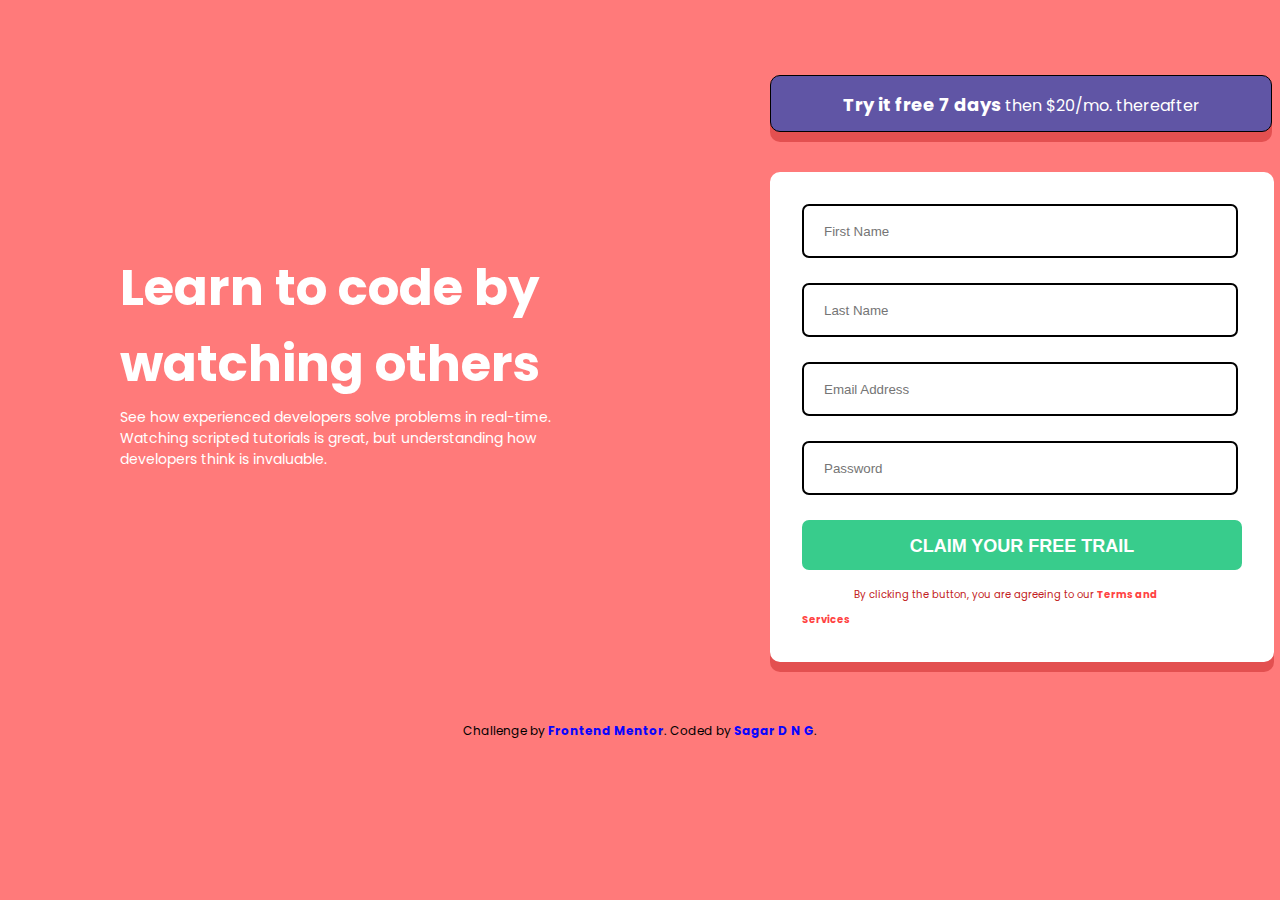
==== index.html @ abdc55f6 "Rename index.html.html to index.html" ====
<!DOCTYPE html>
<html lang="en">
<head>
  <meta charset="UTF-8">
  <meta name="viewport" content="width=device-width, initial-scale=1.0"> <!-- displays site properly based on user's device -->

  <link rel="icon" type="image/png" sizes="32x32" href="./images/favicon-32x32.png">
  <link rel="stylesheet" href="Task-2.1.css">

  <link rel="preconnect" href="https://fonts.googleapis.com">
  <link rel="preconnect" href="https://fonts.gstatic.com" crossorigin>
  <link href="https://fonts.googleapis.com/css2?family=Poppins:wght@400;500;600;700&display=swap" rel="stylesheet">
  <link href="https://fonts.googleapis.com/css2?family=Poppins:ital,wght@1,700&display=swap" rel="stylesheet">
  
  <title>Task-2 || Intro component with sign up form || SagarDNG</title>  
</head>

<body>
  
  <h2>Learn to code by <br> watching others</h2>

  <main>See how experienced developers solve problems in real-time.<br> 
    Watching scripted tutorials is great, 
    but understanding how <br> 
    developers think is invaluable. </main>

    <div> <span style="font-weight: 700;font-size: 18px">Try it free 7 days </span>then $20/mo. thereafter
    </div>

    <form id="signup" method="post">
      <input type="text"     id="fname" name="fname" placeholder="First Name"> <br><br>
      <input type="text"     id="lname" name="lname" placeholder="Last Name">  <br><br>
      <input type="email"    id="name" name="emaiil" placeholder="Email Address">  <br><br>
      <input type="password" id="name" name="password" placeholder="Password">  <br><br>
      <button>CLAIM YOUR FREE TRAIL</button>
      <span1>By clicking the button, you are agreeing to our <a href="https://www.iubenda.com/terms-and-conditions/68783624">
        Terms and Services</a> </span1>
    </form>
  
  
  <footer>
    <p class="attribution">
      Challenge by <a href="https://www.frontendmentor.io?ref=challenge" target="_blank">Frontend Mentor</a>. 
      Coded by <a href="https://sagardng123.wixsite.com/SagarDNG">Sagar D N G</a>.
    </p>
  </footer>
</body>
</html>
---- Task-2.1.css ----
body{
    box-sizing: border box;
    max-width: 1440px;
    margin-left: auto;
    margin-right: auto;
    font-size: 16px;
    font-family: 'Poppins', sans-serif;
    background-color : hsl(0, 100%, 74%);
    background-image: url("./images/bg-intro-desktop.png");    
}
h2{   
    margin: 5px;
    width: 500px;
    max-width: 720px;
    margin-top: 250px;
    margin-left: 120px;
    color: white;
    font-size: 50px;
}
main{
    margin: 5px;
    width: 500px;
    max-width: 720px;
    margin-left: 120px;
    color: white;
    font-size: 14px;
}
div{
    margin: 5px;
    margin-left: 770px;
    margin-top: -400px;
    width: 500px;
    height: 40px;
    padding-top: 15px;
    box-sizing: border box;
    background-color: hsl(248, 32%, 49%);
    color: white;
    border-radius: 10px;    
    border: 1px solid black;    
    text-align: center;
    box-shadow: 0px 10px rgb(184, 17, 17, 0.4);
}
form{    
    width: 440px;
    padding: 30px;
    box-sizing: border box;
    margin-left: 770px;
    margin-top: 40px; 
    border: 2px solid rgb(255, 255, 255);
    border-radius: 10px;        
    background-color: white;
    box-shadow: 0px 10px rgb(184, 17, 17, 0.4);
}
#fname,#lname,#name{
    box-sizing: border box;
    width: 410px;
    height: 10px;
    padding-top: 20px;
    padding-bottom: 20px;
    padding-left: 20px;
    border: 2px solid black;
    border-radius: 7px;
}
button{
    width: 440px;
    height: 10px;
    border:hsl(154, 59%, 51%) ;
    border-radius: 7px;
    padding-top: 16px;
    padding-bottom: 34px;
    background-color: hsl(154, 59%, 51%);    
    color: white;
    font-weight: bold;
    font-size: 18px;
    margin-bottom: 10px;
}
span1{
    font-size: 10px;
    font-weight: 400;
    width: 500px;
    margin-top: 10px;
    margin-bottom: 10px;
    padding: 10px 52px;
    color: rgb(194, 33, 33);
}
a{
    font-weight: 700;
    color:hsl(0, 100%, 63%) ;
    text-decoration: none;
}
.attribution{
    font-size: 12px; 
    text-align: center;
    margin-top: 60px;
}
.attribution a{  
    color: hsl(241, 100%, 51%);
    text-decoration: none;
}
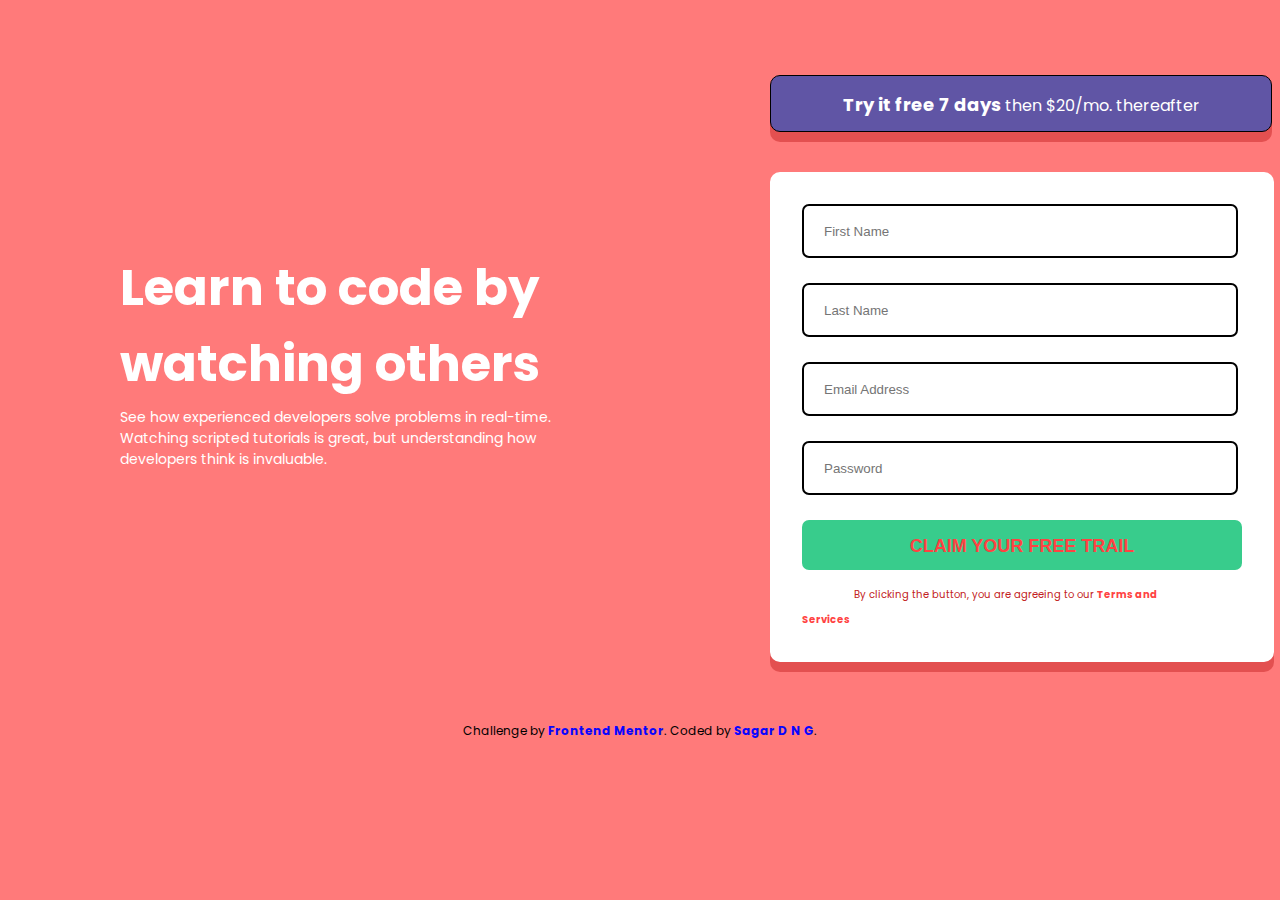
==== commit 41cfe87a: "Update index.html" ====
--- a/index.html
+++ b/index.html
@@ -12,7 +12,7 @@
   <link href="https://fonts.googleapis.com/css2?family=Poppins:wght@400;500;600;700&display=swap" rel="stylesheet">
   <link href="https://fonts.googleapis.com/css2?family=Poppins:ital,wght@1,700&display=swap" rel="stylesheet">
   
-  <title>Task-2 || Intro component with sign up form || SagarDNG</title>  
+  <title> Task-2.1 || Intro Component With SignUp-Form || SagarDNG </title>  
 </head>
 
 <body>
@@ -32,7 +32,7 @@
       <input type="text"     id="lname" name="lname" placeholder="Last Name">  <br><br>
       <input type="email"    id="name" name="emaiil" placeholder="Email Address">  <br><br>
       <input type="password" id="name" name="password" placeholder="Password">  <br><br>
-      <button>CLAIM YOUR FREE TRAIL</button>
+      <button> <a href="https://sagardng.github.io/SignUp-Form/"> CLAIM YOUR FREE TRAIL </a> </button>
       <span1>By clicking the button, you are agreeing to our <a href="https://www.iubenda.com/terms-and-conditions/68783624">
         Terms and Services</a> </span1>
     </form>
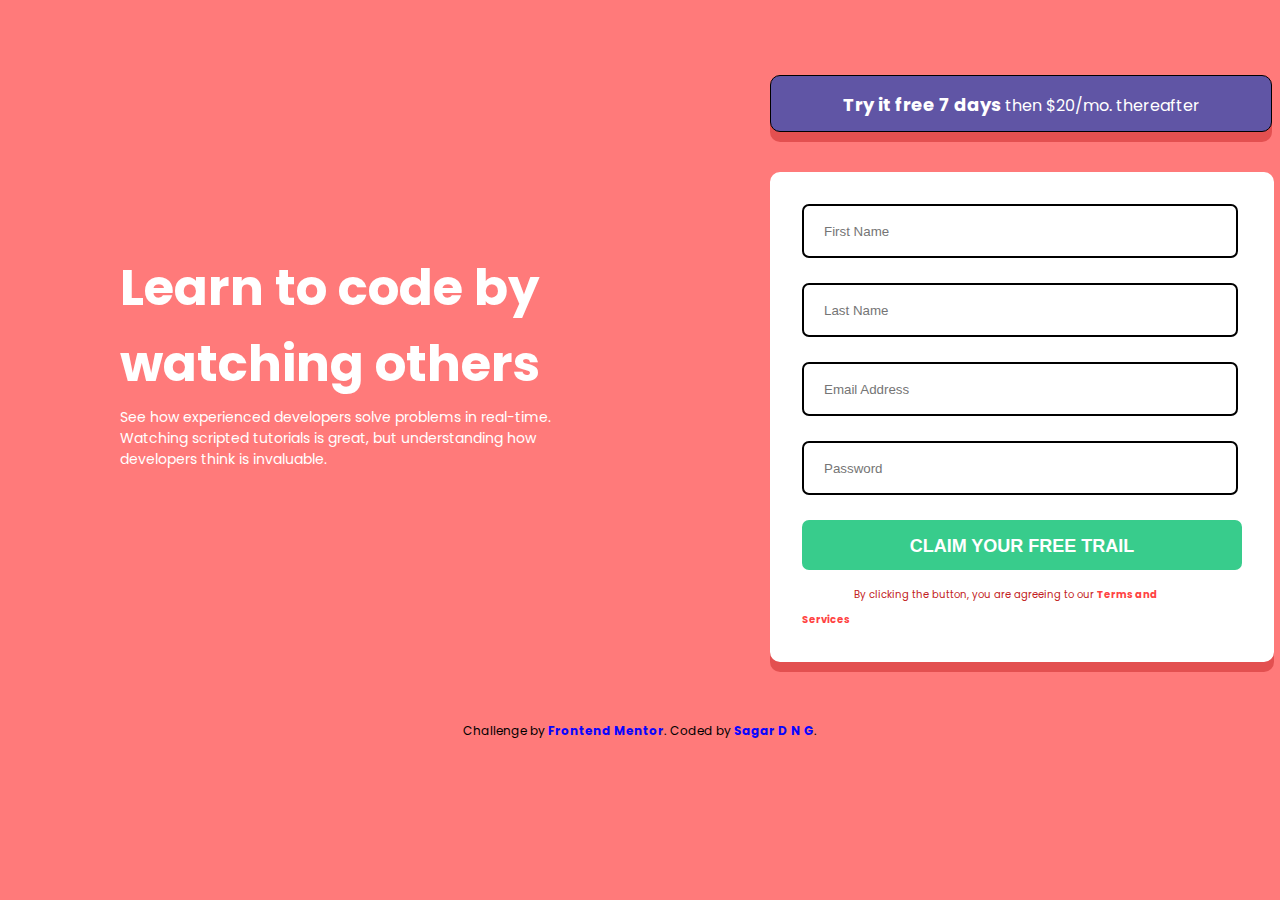
==== commit 8b16732d: "Update index.html" ====
--- a/index.html
+++ b/index.html
@@ -32,7 +32,7 @@
       <input type="text"     id="lname" name="lname" placeholder="Last Name">  <br><br>
       <input type="email"    id="name" name="emaiil" placeholder="Email Address">  <br><br>
       <input type="password" id="name" name="password" placeholder="Password">  <br><br>
-      <button> <a href="https://sagardng.github.io/SignUp-Form/"> CLAIM YOUR FREE TRAIL </a> </button>
+      <button> <a style="color: white" href="https://sagardng.github.io/SignUp-Form/"> CLAIM YOUR FREE TRAIL </a> </button>
       <span1>By clicking the button, you are agreeing to our <a href="https://www.iubenda.com/terms-and-conditions/68783624">
         Terms and Services</a> </span1>
     </form>
